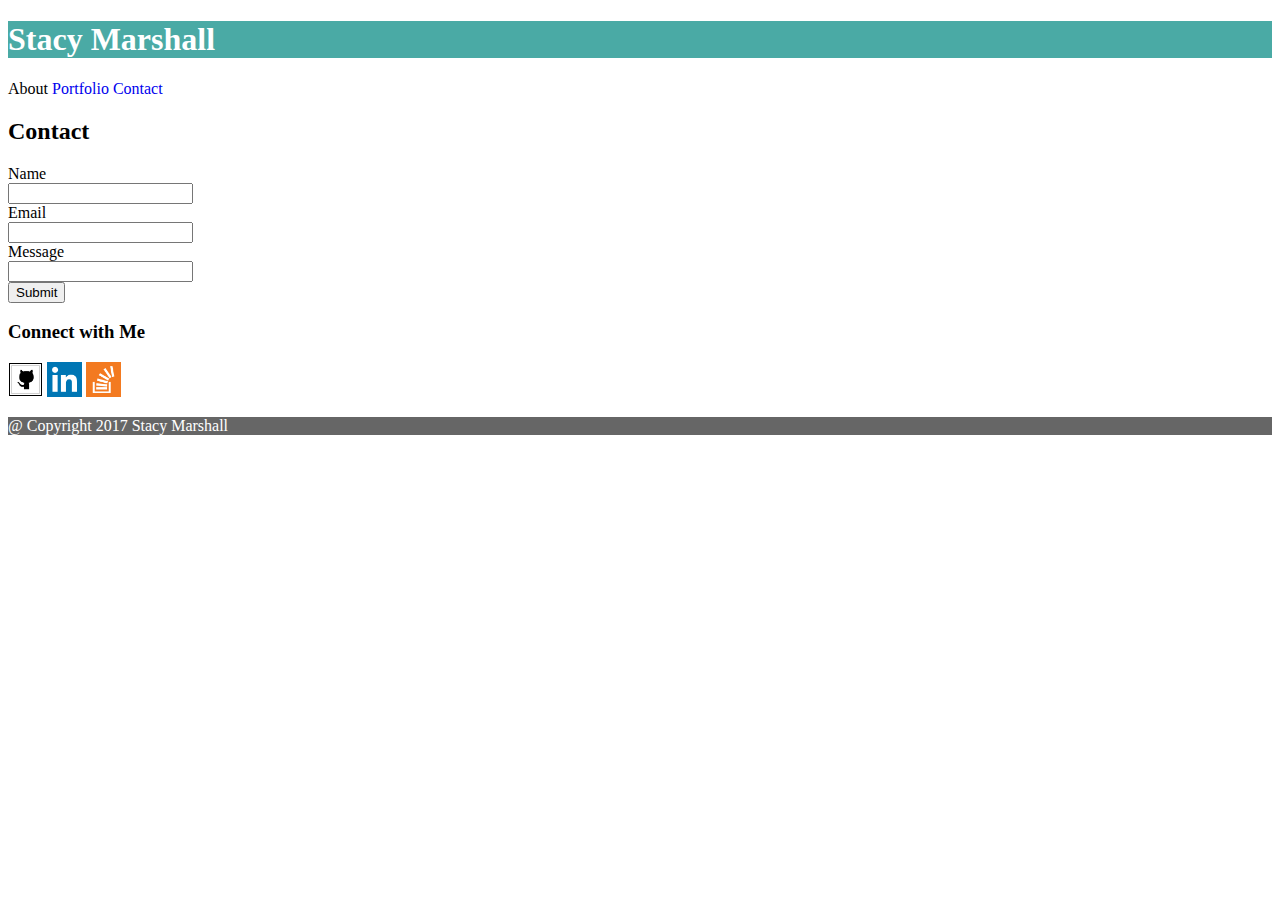
==== contact.html @ d2179153 "html skeleton for all" ====
<!DOCTYPE html>
<html>
	<head>
		<link rel="stylesheet" type="text/css" href="assets/css/style.css">
		<title>Stacy Marshall's Portfolio</title>
	</head>
	<body>
		<div class="heading">
			<h1>Stacy Marshall</h1>
		</div>

		<div class="otherPages"
			<a href="index.html">About</a>
			<a href="portfolio.html">Portfolio</a>
			<a href="contact.html">Contact</a>
		</div>
		
		<h2>Contact</h2>
		<form action="mailto:stacy.marshall@northwestern.edu" method="post" enctype="text/plain">
			<div class="contactForm">
				
				Name<br>
				<input type="text" name="nameInput">
				<br>
			
				Email<br>
				<input type="text" name="emailAddress">
				<br>
			
				Message<br>
				<input type="text" name="messageInfo">
				<br>
			
				<input type="submit" value="Submit">

			</div>

			<div class="connectWithMe">
				<h3>Connect with Me</h3>
					<a href="https://github.com/Sam-Marshall" target="_blank">
						<img src="assets/images/GitHubLogo.png" height=35px width= 35px>
					</a>
					<a href="https://www.linkedin.com/in/stacy-marshall/" target="_blank">
						<img src="assets/images/LinkedinLogo.png" height=35px width= 35px>
					</a>
					<a href="http://stackoverflow.com/users/edit/7455212" target="_blank">
						<img src="assets/images/StackOverflow.png" height=35px width= 35px>
					</a>

			</div>
			<footer>
				<p>@ Copyright 2017 Stacy Marshall</p>
			</footer>
		</form>
	</body>
</html>
---- assets/css/style.css ----
h1 {
	color: white;
	background: #4aaaa5;
}

footer{
	color: white;
	background: #666666;
}

a:link {
	text-decoration: none;
}

a:hover {
	text-decoration: underline;
}
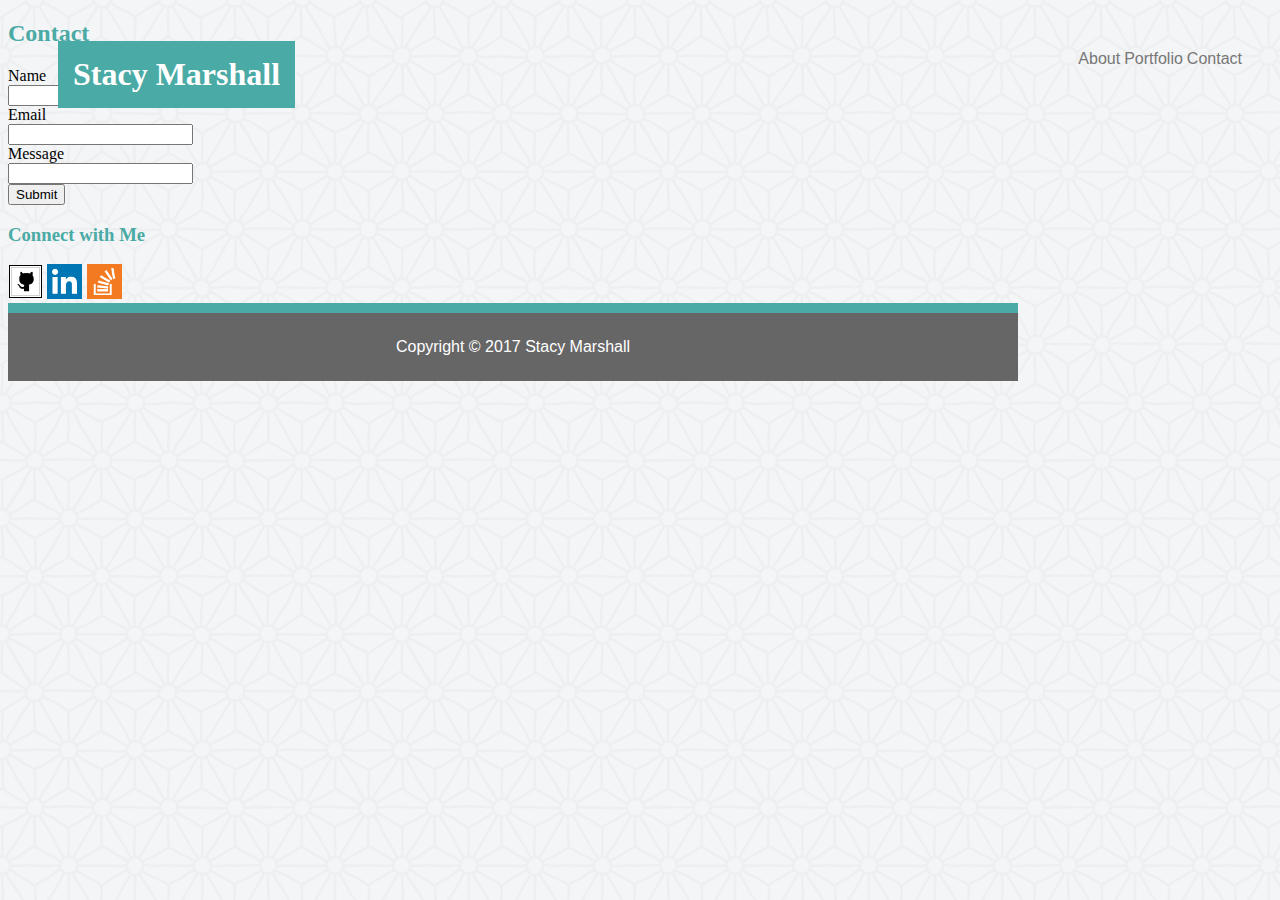
==== commit fc9d6a3a: "fleshed out CSS" ====
--- a/contact.html
+++ b/contact.html
@@ -4,20 +4,22 @@
 		<link rel="stylesheet" type="text/css" href="assets/css/style.css">
 		<title>Stacy Marshall's Portfolio</title>
 	</head>
+	
 	<body>
 		<div class="heading">
 			<h1>Stacy Marshall</h1>
 		</div>
 
-		<div class="otherPages"
+		<div class="otherPages">
 			<a href="index.html">About</a>
 			<a href="portfolio.html">Portfolio</a>
 			<a href="contact.html">Contact</a>
 		</div>
 		
-		<h2>Contact</h2>
-		<form action="mailto:stacy.marshall@northwestern.edu" method="post" enctype="text/plain">
-			<div class="contactForm">
+		<div class="contactForm">
+			<h2>Contact</h2>
+			<form action="mailto:stacy.marshall@northwestern.edu" method="post" enctype="text/plain">
+			
 				
 				Name<br>
 				<input type="text" name="nameInput">
@@ -32,8 +34,11 @@
 				<br>
 			
 				<input type="submit" value="Submit">
+			
+			</form>
 
-			</div>
+
+		</div>
 
 			<div class="connectWithMe">
 				<h3>Connect with Me</h3>
@@ -48,9 +53,8 @@
 					</a>
 
 			</div>
-			<footer>
-				<p>@ Copyright 2017 Stacy Marshall</p>
-			</footer>
-		</form>
+
+			<footer>Copyright &copy 2017 Stacy Marshall</footer>
+
 	</body>
 </html>--- a/assets/css/style.css
+++ b/assets/css/style.css
@@ -1,17 +1,125 @@
+#header{
+	width: 960px;
+	height: 75px;
+	display: inline-block;
+	border-color: #cccccc;
+	background-color: #ffffff;
+	border-style: solid;
+	border-top: none;
+	border-bottom-width: 2px;
+	border-right: none;
+	border-left: none;
+	border-color: #d3d3d3;
+	position: relative;
+}
+
 h1 {
 	color: white;
 	background: #4aaaa5;
+	float: left;
+	padding: 15px;
+	margin-left: 50px;
+	position: absolute;
+
 }
 
-footer{
-	color: white;
-	background: #666666;
+.otherPages{
+	float: right;
+	padding: 30px;
+	max-width: 270px;
+	text-align: center;
+	position: relative;
+	display: inline-block;
+
 }
 
 a:link {
 	text-decoration: none;
 }
 
-a:hover {
-	text-decoration: underline;
-}+.container{
+	width: 960px;
+}
+
+#leftContent{
+	clear: both;
+	max-width: 650px;
+	padding: 10px;
+	float: left;
+	background-color: lavender;
+	margin-top: 25px;
+	margin-right: 5px;
+	margin-bottom: 25px;
+	margin-left: 50px;
+}
+
+#connectWithMe{
+	float: left;
+	max-width: 270px;
+	background-color: lavender;
+	text-align: center;
+	margin-top: 25px;
+	margin-right: 5px;
+	margin-bottom: 25px;
+	margin-left: 20px;
+	padding: 20px;
+}
+
+.verticalLine{
+	width: 1px;
+	background-color: #777777;
+	height: 1px;
+	opacity: 0.2;
+	float: left;
+}
+
+body{
+	background-image: url(../images/Background.png);
+}
+
+.mainContent{
+	display: inline-block;
+}
+
+
+
+.profilePicture{
+	float: left;
+	margin: 25px;
+}
+
+h1, h2, h3{
+	font-family: 'Georgia', Times, Times New Roman, serif;
+}
+
+h2, h3{
+		color: #4aaaa5;
+}
+
+p, a, footer {
+	font-family: 'Arial', 'Helvetica Neue', Helvetica, sans-serif;
+	color: #777777;
+}
+
+hr {
+	color: #777777;
+	background-color: #777777;
+	height: 1px;
+	opacity: 0.2;
+}
+
+footer{
+	color: white;
+	background: #666666;
+	border-style: solid;
+	border-top-width: 10px;
+	border-bottom: none;
+	border-right: none;
+	border-left: none;
+	border-color: #4aaaa5;
+	clear: left;
+	text-align: center;
+	max-width: 960px;
+	padding: 25px;
+}
+
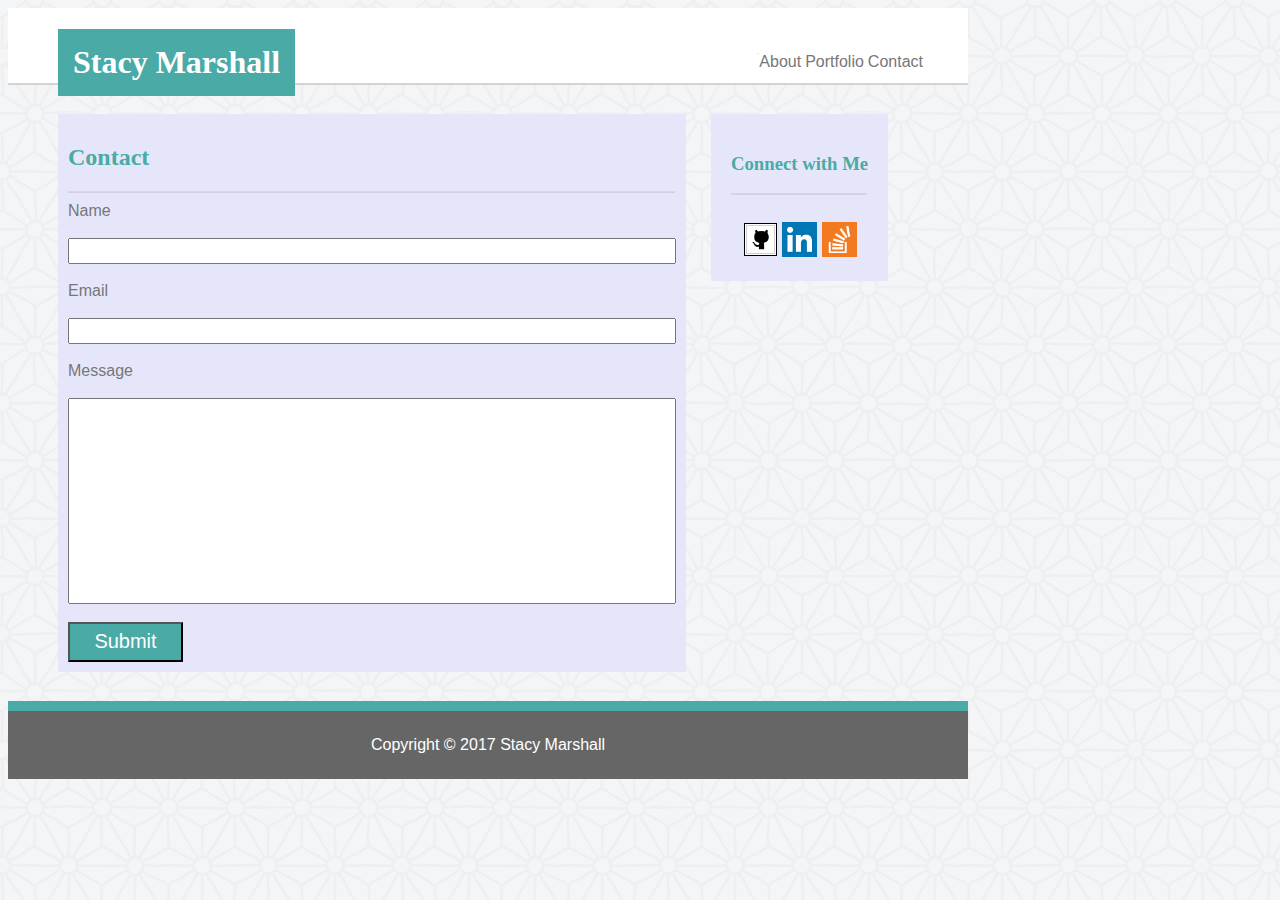
==== commit b17795df: "fleshed out CSS" ====
--- a/contact.html
+++ b/contact.html
@@ -6,53 +6,70 @@
 	</head>
 	
 	<body>
-		<div class="heading">
+		<div class="container">
+		
+		<section id="header">
 			<h1>Stacy Marshall</h1>
-		</div>
 
-		<div class="otherPages">
-			<a href="index.html">About</a>
-			<a href="portfolio.html">Portfolio</a>
-			<a href="contact.html">Contact</a>
-		</div>
+			<div class="otherPages">
+
+				<a href="index.html">About</a>
+				<div class="verticalLine"></div>
+				<a href="portfolio.html">Portfolio</a>
+				<div class="verticalLine"></div>
+				<a href="contact.html">Contact</a>
+
+			</div>
+
+		</section>
 		
-		<div class="contactForm">
+		<div class="mainContent">
+
+		<section id="leftContent">
+		
 			<h2>Contact</h2>
+			<hr>
 			<form action="mailto:stacy.marshall@northwestern.edu" method="post" enctype="text/plain">
 			
 				
-				Name<br>
-				<input type="text" name="nameInput">
-				<br>
+				Name<br><br>
+				<input class="textWidth heightSmall" type="text" name="nameInput">
+				<br><br>
 			
-				Email<br>
-				<input type="text" name="emailAddress">
-				<br>
+				Email<br><br>
+				<input class="textWidth heightSmall" type="text" name="emailAddress">
+				<br><br>
 			
-				Message<br>
-				<input type="text" name="messageInfo">
-				<br>
+				Message<br><br>
+				<input class="textWidth heightLarge" type="text" name="messageInfo">
+				<br><br>
 			
 				<input type="submit" value="Submit">
 			
 			</form>
+		
+		</section>
+		
+		<section id="connectWithMe">
+			
+				<h3>Connect with Me</h3>
 
-
-		</div>
-
-			<div class="connectWithMe">
-				<h3>Connect with Me</h3>
+					<hr><br>
+				
 					<a href="https://github.com/Sam-Marshall" target="_blank">
 						<img src="assets/images/GitHubLogo.png" height=35px width= 35px>
 					</a>
+				
 					<a href="https://www.linkedin.com/in/stacy-marshall/" target="_blank">
 						<img src="assets/images/LinkedinLogo.png" height=35px width= 35px>
 					</a>
+				
 					<a href="http://stackoverflow.com/users/edit/7455212" target="_blank">
 						<img src="assets/images/StackOverflow.png" height=35px width= 35px>
 					</a>
 
-			</div>
+		</section>
+</div>
 
 			<footer>Copyright &copy 2017 Stacy Marshall</footer>
 
--- a/assets/css/style.css
+++ b/assets/css/style.css
@@ -1,4 +1,4 @@
-#header{
+#header {
 	width: 960px;
 	height: 75px;
 	display: inline-block;
@@ -23,9 +23,9 @@
 
 }
 
-.otherPages{
+.otherPages {
 	float: right;
-	padding: 30px;
+	padding: 45px;
 	max-width: 270px;
 	text-align: center;
 	position: relative;
@@ -37,11 +37,11 @@
 	text-decoration: none;
 }
 
-.container{
+.container {
 	width: 960px;
 }
 
-#leftContent{
+#leftContent {
 	clear: both;
 	max-width: 650px;
 	padding: 10px;
@@ -53,7 +53,7 @@
 	margin-left: 50px;
 }
 
-#connectWithMe{
+#connectWithMe {
 	float: left;
 	max-width: 270px;
 	background-color: lavender;
@@ -65,7 +65,7 @@
 	padding: 20px;
 }
 
-.verticalLine{
+.verticalLine {
 	width: 1px;
 	background-color: #777777;
 	height: 1px;
@@ -73,30 +73,50 @@
 	float: left;
 }
 
-body{
+body {
 	background-image: url(../images/Background.png);
 }
 
-.mainContent{
+.mainContent {
 	display: inline-block;
 }
 
+.textWidth {
+	width: 600px;
+}
 
+.heightLarge {
+	height: 200px;
+}
 
-.profilePicture{
+.heightSmall {
+	height: 20px;
+}
+
+input[type=submit] {
+	color: white;
+	background: #4aaaa5;
+	height: 40px;
+	width: 115px;
+	font-family: 'Arial', 'Helvetica Neue', Helvetica, sans-serif;	
+	font-size: 125%;
+
+}
+
+.profilePicture {
 	float: left;
 	margin: 25px;
 }
 
-h1, h2, h3{
+h1, h2, h3 {
 	font-family: 'Georgia', Times, Times New Roman, serif;
 }
 
-h2, h3{
+h2, h3 {
 		color: #4aaaa5;
 }
 
-p, a, footer {
+p, a, footer, form {
 	font-family: 'Arial', 'Helvetica Neue', Helvetica, sans-serif;
 	color: #777777;
 }
@@ -106,9 +126,10 @@
 	background-color: #777777;
 	height: 1px;
 	opacity: 0.2;
+	/*width: 590px;*/
 }
 
-footer{
+footer {
 	color: white;
 	background: #666666;
 	border-style: solid;
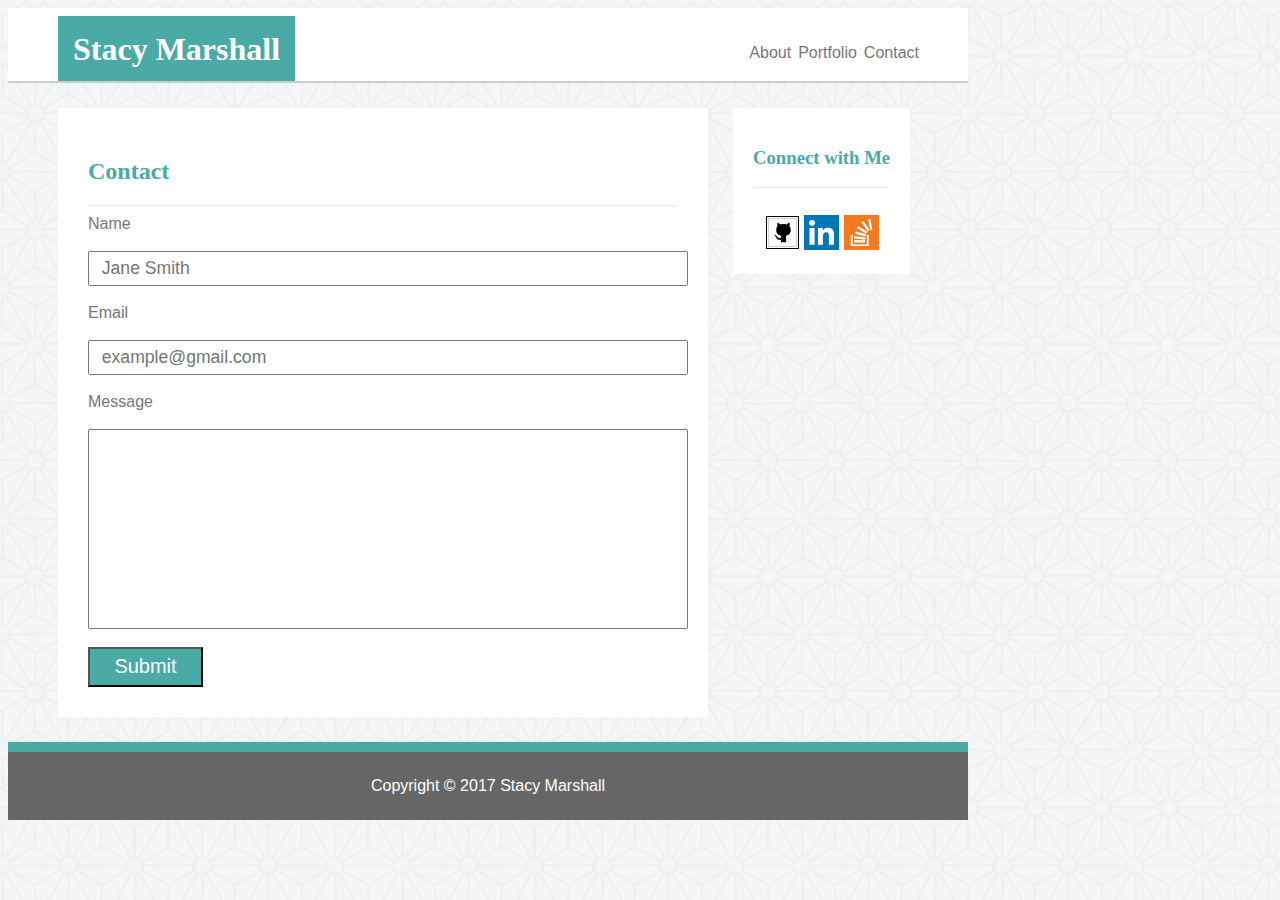
==== commit 488f4f16: "fixed portfolio and added styling" ====
--- a/contact.html
+++ b/contact.html
@@ -1,6 +1,7 @@
 <!DOCTYPE html>
-<html>
+<html lang="en-us">
 	<head>
+		<meta charset="UTF-8">
 		<link rel="stylesheet" type="text/css" href="assets/css/style.css">
 		<title>Stacy Marshall's Portfolio</title>
 	</head>
@@ -8,68 +9,71 @@
 	<body>
 		<div class="container">
 		
-		<section id="header">
-			<h1>Stacy Marshall</h1>
+			<div id="header">
+				
+				<h1>Stacy Marshall</h1>
 
-			<div class="otherPages">
+				<div class="otherPages">
 
-				<a href="index.html">About</a>
-				<div class="verticalLine"></div>
-				<a href="portfolio.html">Portfolio</a>
-				<div class="verticalLine"></div>
-				<a href="contact.html">Contact</a>
+					<a class="webIndex" href="index.html">About</a>
+					
+					<a class="webIndex" href="portfolio.html">Portfolio</a>
+					
+					<a class="webIndex" href="contact.html">Contact</a>
+
+				</div>
 
 			</div>
+			
+			<div class="mainContent">
 
-		</section>
+			<section id="leftContent">
+			
+				<h2>Contact</h2>
+				<hr>
+				<form action="mailto:stacy.marshall@northwestern.edu" method="post" enctype="text/plain">
+				
+					
+					Name<br><br>
+					<input class="textWidth heightSmall" type="text" name="nameInput" placeholder="  Jane Smith">
+					<br><br>
+				
+					Email<br><br>
+					<input class="textWidth heightSmall" type="text" name="emailAddress" placeholder="  example@gmail.com">
+					<br><br>
+				
+					Message<br><br>
+					<input class="textWidth heightLarge" type="text" name="messageInfo">
+					<br><br>
+				
+					<input type="submit" value="Submit">
+				
+				</form>
+			
+			</section>
+			
+			<section id="connectWithMe">
+				
+					<h3>Connect with Me</h3>
+
+						<hr><br>
+					
+						<a href="https://github.com/Sam-Marshall" target="_blank">
+							<img src="assets/images/GitHubLogo.png" height=35px width= 35px>
+						</a>
+					
+						<a href="https://www.linkedin.com/in/stacy-marshall/" target="_blank">
+							<img src="assets/images/LinkedinLogo.png" height=35px width= 35px>
+						</a>
+					
+						<a href="http://stackoverflow.com/users/edit/7455212" target="_blank">
+							<img src="assets/images/StackOverflow.png" height=35px width= 35px>
+						</a>
+
+			</section>
+			</div>
 		
-		<div class="mainContent">
-
-		<section id="leftContent">
-		
-			<h2>Contact</h2>
-			<hr>
-			<form action="mailto:stacy.marshall@northwestern.edu" method="post" enctype="text/plain">
-			
-				
-				Name<br><br>
-				<input class="textWidth heightSmall" type="text" name="nameInput">
-				<br><br>
-			
-				Email<br><br>
-				<input class="textWidth heightSmall" type="text" name="emailAddress">
-				<br><br>
-			
-				Message<br><br>
-				<input class="textWidth heightLarge" type="text" name="messageInfo">
-				<br><br>
-			
-				<input type="submit" value="Submit">
-			
-			</form>
-		
-		</section>
-		
-		<section id="connectWithMe">
-			
-				<h3>Connect with Me</h3>
-
-					<hr><br>
-				
-					<a href="https://github.com/Sam-Marshall" target="_blank">
-						<img src="assets/images/GitHubLogo.png" height=35px width= 35px>
-					</a>
-				
-					<a href="https://www.linkedin.com/in/stacy-marshall/" target="_blank">
-						<img src="assets/images/LinkedinLogo.png" height=35px width= 35px>
-					</a>
-				
-					<a href="http://stackoverflow.com/users/edit/7455212" target="_blank">
-						<img src="assets/images/StackOverflow.png" height=35px width= 35px>
-					</a>
-
-		</section>
-</div>
+		</div>
 
 			<footer>Copyright &copy 2017 Stacy Marshall</footer>
 
--- a/assets/css/style.css
+++ b/assets/css/style.css
@@ -1,40 +1,46 @@
+/*General Style*/
+
+* {
+  box-sizing: border-box;
+}
+
 #header {
 	width: 960px;
 	height: 75px;
-	display: inline-block;
+	background-color: #ffffff;
 	border-color: #cccccc;
-	background-color: #ffffff;
 	border-style: solid;
 	border-top: none;
+	border-right: none;
 	border-bottom-width: 2px;
-	border-right: none;
 	border-left: none;
-	border-color: #d3d3d3;
 	position: relative;
+	overflow: auto;
+	margin-top: 0px;
 }
 
 h1 {
 	color: white;
 	background: #4aaaa5;
-	float: left;
 	padding: 15px;
 	margin-left: 50px;
 	position: absolute;
+	top: -13px;
 
 }
 
 .otherPages {
-	float: right;
 	padding: 45px;
 	max-width: 270px;
 	text-align: center;
-	position: relative;
-	display: inline-block;
+	position: absolute;
+	top: -9px;
+	right: 1px;
 
 }
 
-a:link {
-	text-decoration: none;
+.webIndex{
+	padding-right: 3px;
 }
 
 .container {
@@ -42,21 +48,21 @@
 }
 
 #leftContent {
-	clear: both;
 	max-width: 650px;
-	padding: 10px;
+	padding: 30px;
 	float: left;
-	background-color: lavender;
+	background-color: #ffffff;
 	margin-top: 25px;
 	margin-right: 5px;
 	margin-bottom: 25px;
 	margin-left: 50px;
+	/*position: relative;*/
 }
 
 #connectWithMe {
 	float: left;
 	max-width: 270px;
-	background-color: lavender;
+	background-color: #ffffff;
 	text-align: center;
 	margin-top: 25px;
 	margin-right: 5px;
@@ -65,47 +71,24 @@
 	padding: 20px;
 }
 
-.verticalLine {
+/*.verticalLine {
 	width: 1px;
 	background-color: #777777;
-	height: 1px;
+	height: 18px;
 	opacity: 0.2;
-	float: left;
+	float: right;
+}*/
+
+.mainContent {
+	/*display: inline-block;*/
+}
+
+a:link {
+	text-decoration: none;
 }
 
 body {
 	background-image: url(../images/Background.png);
-}
-
-.mainContent {
-	display: inline-block;
-}
-
-.textWidth {
-	width: 600px;
-}
-
-.heightLarge {
-	height: 200px;
-}
-
-.heightSmall {
-	height: 20px;
-}
-
-input[type=submit] {
-	color: white;
-	background: #4aaaa5;
-	height: 40px;
-	width: 115px;
-	font-family: 'Arial', 'Helvetica Neue', Helvetica, sans-serif;	
-	font-size: 125%;
-
-}
-
-.profilePicture {
-	float: left;
-	margin: 25px;
 }
 
 h1, h2, h3 {
@@ -126,7 +109,6 @@
 	background-color: #777777;
 	height: 1px;
 	opacity: 0.2;
-	/*width: 590px;*/
 }
 
 footer {
@@ -140,7 +122,78 @@
 	border-color: #4aaaa5;
 	clear: left;
 	text-align: center;
-	max-width: 960px;
+	width: 960px;
 	padding: 25px;
 }
 
+/*Contact Form Style*/
+.textWidth {
+	width: 600px;
+}
+
+.heightLarge {
+	height: 200px;
+}
+
+.heightSmall {
+	height: 35px;
+}
+
+input[type=submit] {
+	color: white;
+	background: #4aaaa5;
+	height: 40px;
+	width: 115px;
+	font-family: 'Arial', 'Helvetica Neue', Helvetica, sans-serif;	
+	font-size: 125%;
+}
+
+input[type=text]{
+	font-size: 110%;
+	font-family: 'Arial', 'Helvetica Neue', Helvetica, sans-serif;
+}
+
+/*About Me Style*/
+
+.profilePicture {
+	float: left;
+	margin: 20px;
+	border-radius: 45px;
+	width: 150px;
+	height: 250px;
+}
+
+/*Portfolio Style*/
+
+.layered {
+	position: relative;
+	display: inline-block;
+}
+
+.boxLink {
+	color: white;
+	background: #4aaaa5;
+	font-family: 'Arial', 'Helvetica Neue', Helvetica, sans-serif;
+	text-align: center;	
+	padding-bottom: 10px;
+	padding-top: 10px;
+	width: 250px;
+	height: 50px;
+	position: absolute;
+	float: left;
+	z-index: 100;
+	bottom: 15px;
+	right: 15px;
+}
+
+.imageLink {
+	float: left;
+	position: relative;
+	width: 250px;
+	margin-left: 25px;
+	margin-right: 15px;
+	margin-bottom: 25px;
+	margin-top: 15px;
+	height: 187.5px;
+}
+
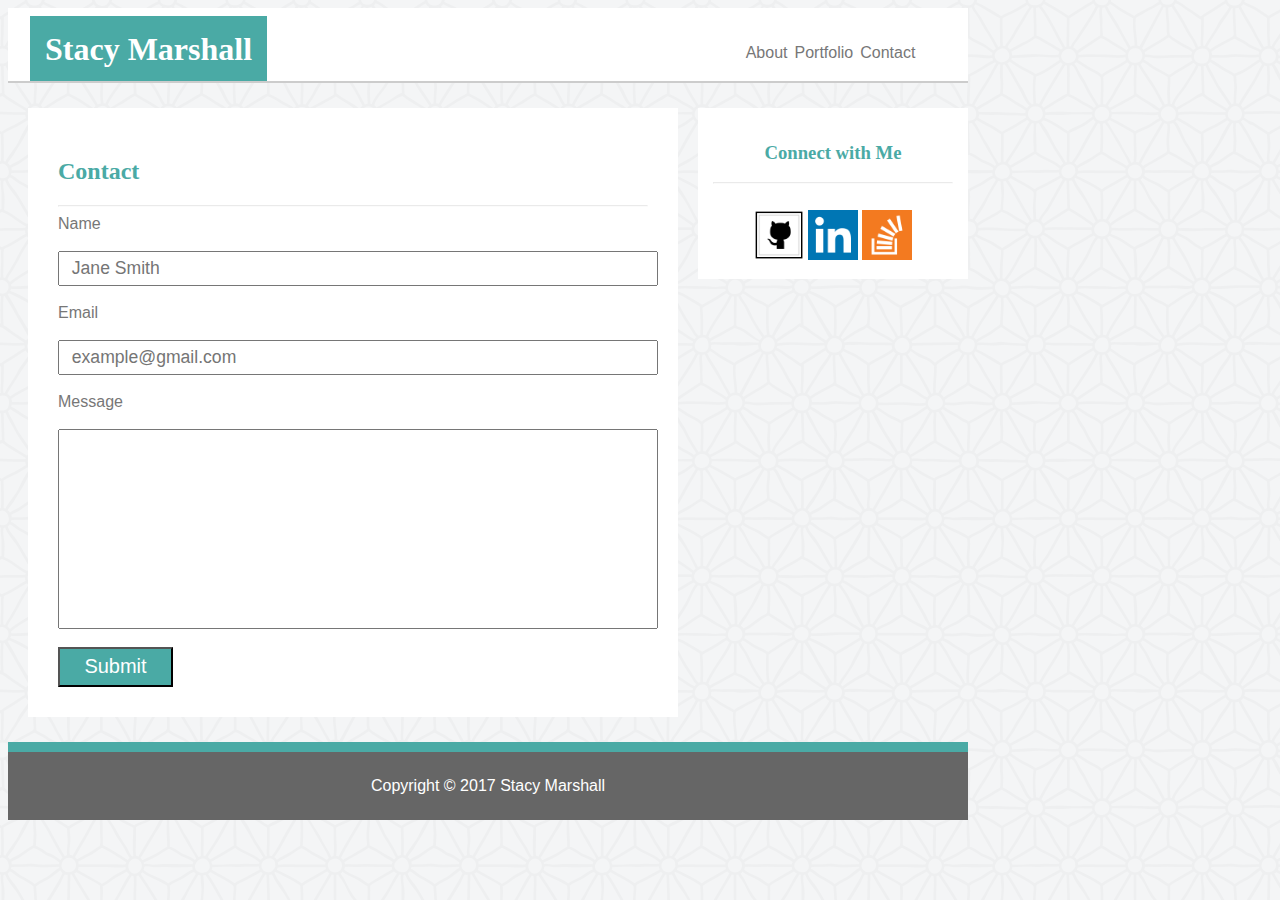
==== commit 37f6431e: "some updates to 'About' content and style elements" ====
--- a/contact.html
+++ b/contact.html
@@ -59,15 +59,15 @@
 						<hr><br>
 					
 						<a href="https://github.com/Sam-Marshall" target="_blank">
-							<img src="assets/images/GitHubLogo.png" height=35px width= 35px>
+							<img src="assets/images/GitHubLogo.png" height=50px width= 50px>
 						</a>
 					
 						<a href="https://www.linkedin.com/in/stacy-marshall/" target="_blank">
-							<img src="assets/images/LinkedinLogo.png" height=35px width= 35px>
+							<img src="assets/images/LinkedinLogo.png" height=50px width= 50px>
 						</a>
 					
 						<a href="http://stackoverflow.com/users/edit/7455212" target="_blank">
-							<img src="assets/images/StackOverflow.png" height=35px width= 35px>
+							<img src="assets/images/StackOverflow.png" height=50px width= 50px>
 						</a>
 
 			</section>
--- a/assets/css/style.css
+++ b/assets/css/style.css
@@ -26,12 +26,13 @@
 	margin-left: 50px;
 	position: absolute;
 	top: -13px;
+	left: -28px;
 
 }
 
 .otherPages {
 	padding: 45px;
-	max-width: 270px;
+	width: 270px;
 	text-align: center;
 	position: absolute;
 	top: -9px;
@@ -48,36 +49,27 @@
 }
 
 #leftContent {
-	max-width: 650px;
+	width: 650px;
 	padding: 30px;
 	float: left;
 	background-color: #ffffff;
 	margin-top: 25px;
 	margin-right: 5px;
 	margin-bottom: 25px;
-	margin-left: 50px;
-	/*position: relative;*/
+	margin-left: 20px;
 }
 
 #connectWithMe {
 	float: left;
-	max-width: 270px;
+	width: 270px;
 	background-color: #ffffff;
 	text-align: center;
 	margin-top: 25px;
-	margin-right: 5px;
+	margin-right: 0px;
 	margin-bottom: 25px;
-	margin-left: 20px;
-	padding: 20px;
+	margin-left: 15px;
+	padding: 15px;
 }
-
-/*.verticalLine {
-	width: 1px;
-	background-color: #777777;
-	height: 18px;
-	opacity: 0.2;
-	float: right;
-}*/
 
 .mainContent {
 	/*display: inline-block;*/
@@ -96,7 +88,7 @@
 }
 
 h2, h3 {
-		color: #4aaaa5;
+	color: #4aaaa5;
 }
 
 p, a, footer, form {
@@ -120,13 +112,14 @@
 	border-right: none;
 	border-left: none;
 	border-color: #4aaaa5;
-	clear: left;
+	clear: both;
 	text-align: center;
 	width: 960px;
 	padding: 25px;
 }
 
 /*Contact Form Style*/
+
 .textWidth {
 	width: 600px;
 }
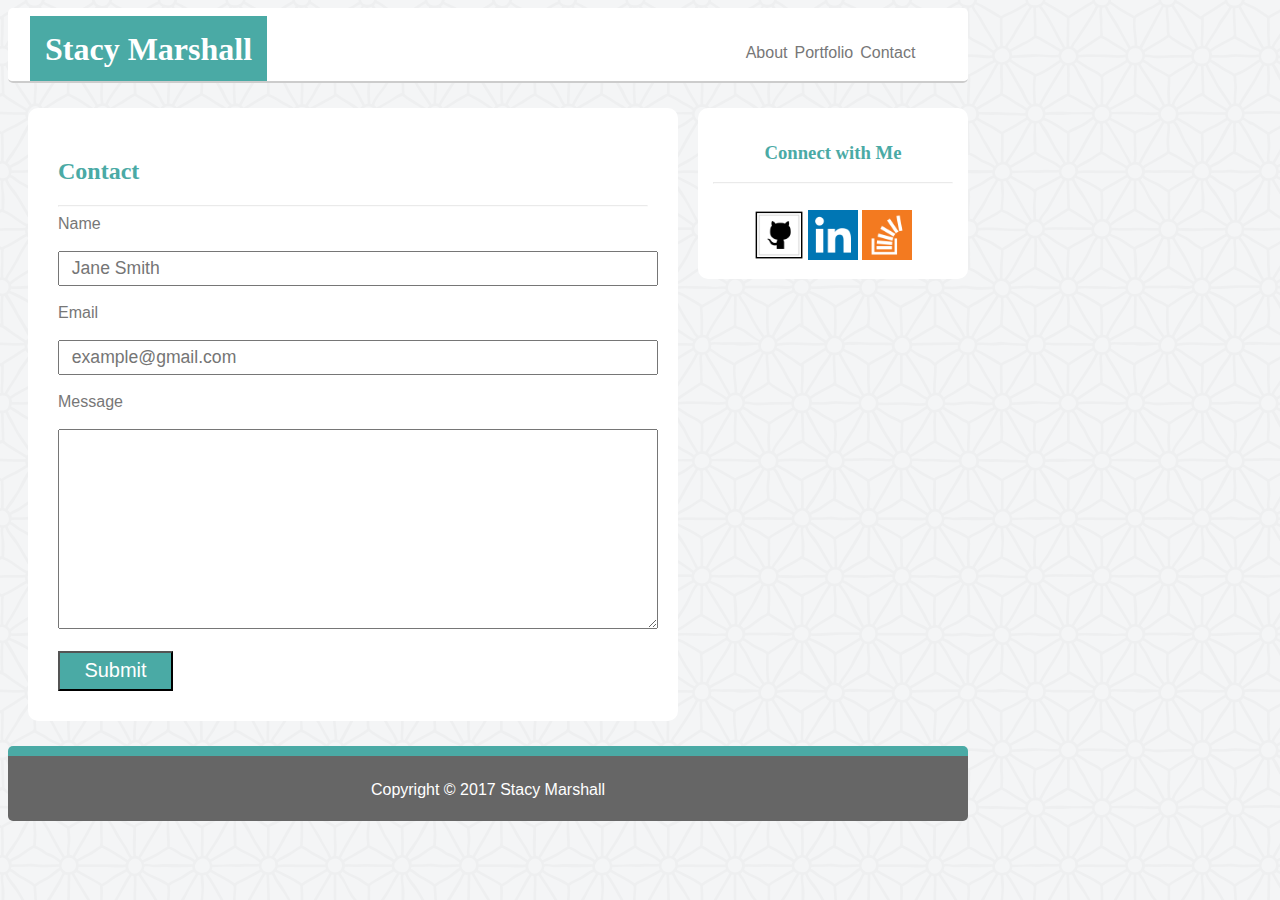
==== commit 22e65d33: "final tweaking including About Me details" ====
--- a/contact.html
+++ b/contact.html
@@ -1,7 +1,9 @@
 <!DOCTYPE html>
 <html lang="en-us">
 	<head>
+
 		<meta charset="UTF-8">
+		<!-- <link rel="stylesheet" type="text/css" href="assets/css/reset.css"> -->
 		<link rel="stylesheet" type="text/css" href="assets/css/style.css">
 		<title>Stacy Marshall's Portfolio</title>
 	</head>
@@ -43,7 +45,7 @@
 					<br><br>
 				
 					Message<br><br>
-					<input class="textWidth heightLarge" type="text" name="messageInfo">
+					<textarea rows="25" cols="25" class="textWidth heightLarge" type="text" name="messageInfo"></textarea>
 					<br><br>
 				
 					<input type="submit" value="Submit">
--- a/assets/css/style.css
+++ b/assets/css/style.css
@@ -17,6 +17,7 @@
 	position: relative;
 	overflow: auto;
 	margin-top: 0px;
+	border-radius: 5px;
 }
 
 h1 {
@@ -57,6 +58,7 @@
 	margin-right: 5px;
 	margin-bottom: 25px;
 	margin-left: 20px;
+	border-radius: 10px;
 }
 
 #connectWithMe {
@@ -69,10 +71,7 @@
 	margin-bottom: 25px;
 	margin-left: 15px;
 	padding: 15px;
-}
-
-.mainContent {
-	/*display: inline-block;*/
+	border-radius: 10px;
 }
 
 a:link {
@@ -96,8 +95,11 @@
 	color: #777777;
 }
 
+a:hover{
+	opacity: 0.8;
+}
+
 hr {
-	color: #777777;
 	background-color: #777777;
 	height: 1px;
 	opacity: 0.2;
@@ -115,7 +117,9 @@
 	clear: both;
 	text-align: center;
 	width: 960px;
+	height: 75px;
 	padding: 25px;
+	border-radius: 5px;
 }
 
 /*Contact Form Style*/
@@ -141,7 +145,7 @@
 	font-size: 125%;
 }
 
-input[type=text]{
+input[type=text], textarea[type=text]{
 	font-size: 110%;
 	font-family: 'Arial', 'Helvetica Neue', Helvetica, sans-serif;
 }
@@ -151,7 +155,7 @@
 .profilePicture {
 	float: left;
 	margin: 20px;
-	border-radius: 45px;
+	border-radius: 15px;
 	width: 150px;
 	height: 250px;
 }
@@ -161,6 +165,11 @@
 .layered {
 	position: relative;
 	display: inline-block;
+	overflow: auto;
+}
+
+.layered:hover{
+	transform: rotate(-5deg);
 }
 
 .boxLink {
@@ -188,5 +197,6 @@
 	margin-bottom: 25px;
 	margin-top: 15px;
 	height: 187.5px;
-}
-
+	border-radius: 5px;
+}
+
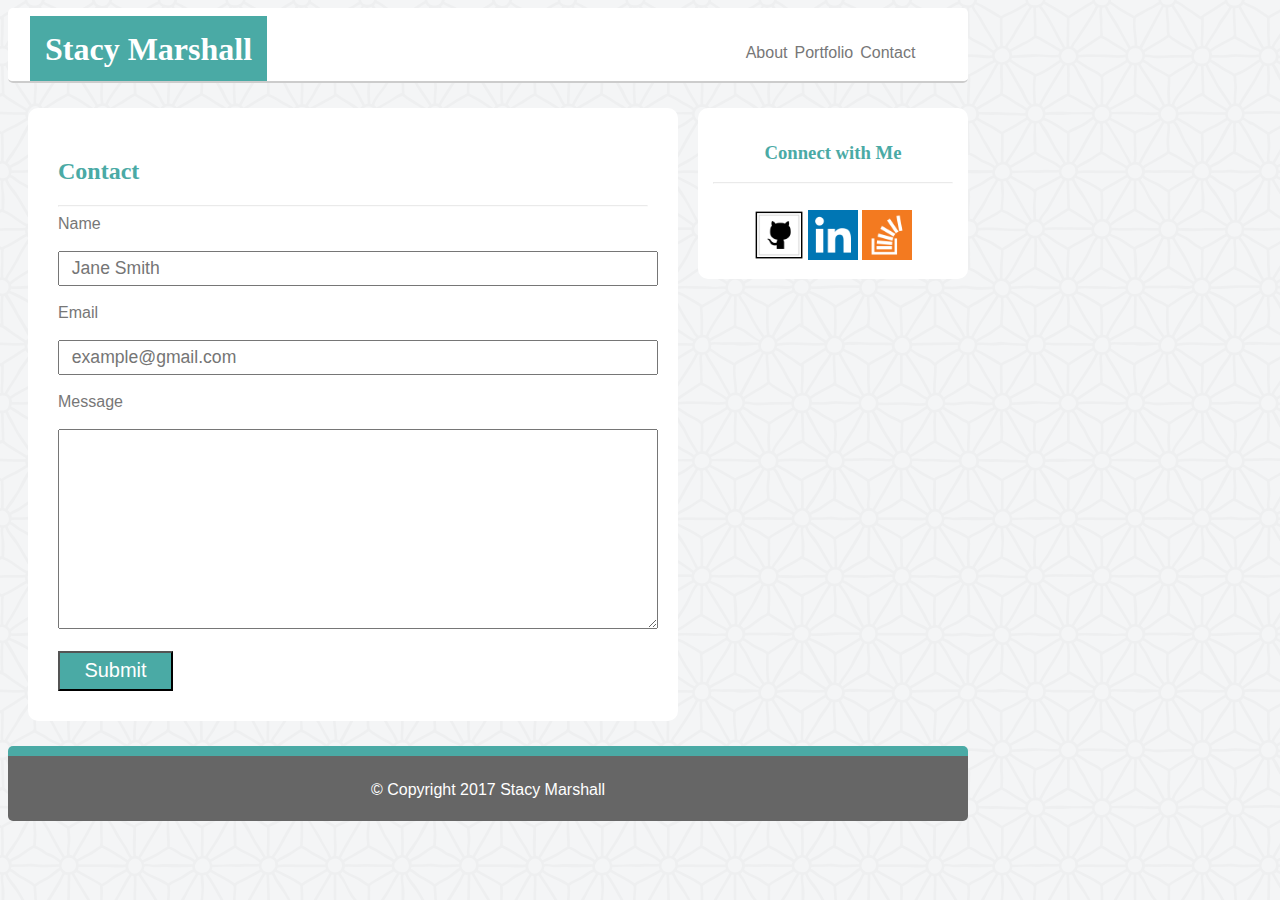
==== commit 44722c4b: "validated HTML" ====
--- a/contact.html
+++ b/contact.html
@@ -45,7 +45,7 @@
 					<br><br>
 				
 					Message<br><br>
-					<textarea rows="25" cols="25" class="textWidth heightLarge" type="text" name="messageInfo"></textarea>
+					<textarea rows="25" cols="25" class="textWidth heightLarge" name="messageInfo"></textarea>
 					<br><br>
 				
 					<input type="submit" value="Submit">
@@ -61,15 +61,15 @@
 						<hr><br>
 					
 						<a href="https://github.com/Sam-Marshall" target="_blank">
-							<img src="assets/images/GitHubLogo.png" height=50px width= 50px>
+							<img class="socialMedia" src="assets/images/GitHubLogo.png" alt="GitHub Logo">
 						</a>
 					
 						<a href="https://www.linkedin.com/in/stacy-marshall/" target="_blank">
-							<img src="assets/images/LinkedinLogo.png" height=50px width= 50px>
+							<img class="socialMedia" src="assets/images/LinkedinLogo.png" alt="Linkedin Logo">
 						</a>
 					
 						<a href="http://stackoverflow.com/users/edit/7455212" target="_blank">
-							<img src="assets/images/StackOverflow.png" height=50px width= 50px>
+							<img class="socialMedia" src="assets/images/StackOverflow.png" alt="StackOverflow Logo">
 						</a>
 
 			</section>
@@ -77,7 +77,7 @@
 		
 		</div>
 
-			<footer>Copyright &copy 2017 Stacy Marshall</footer>
+			<footer>&copy; Copyright 2017 Stacy Marshall</footer>
 
 	</body>
 </html>--- a/assets/css/style.css
+++ b/assets/css/style.css
@@ -73,6 +73,10 @@
 	padding: 15px;
 	border-radius: 10px;
 }
+.socialMedia{
+	height: 50px;
+	width: 50px;
+}
 
 a:link {
 	text-decoration: none;
@@ -145,7 +149,7 @@
 	font-size: 125%;
 }
 
-input[type=text], textarea[type=text]{
+input[type=text], textarea{
 	font-size: 110%;
 	font-family: 'Arial', 'Helvetica Neue', Helvetica, sans-serif;
 }
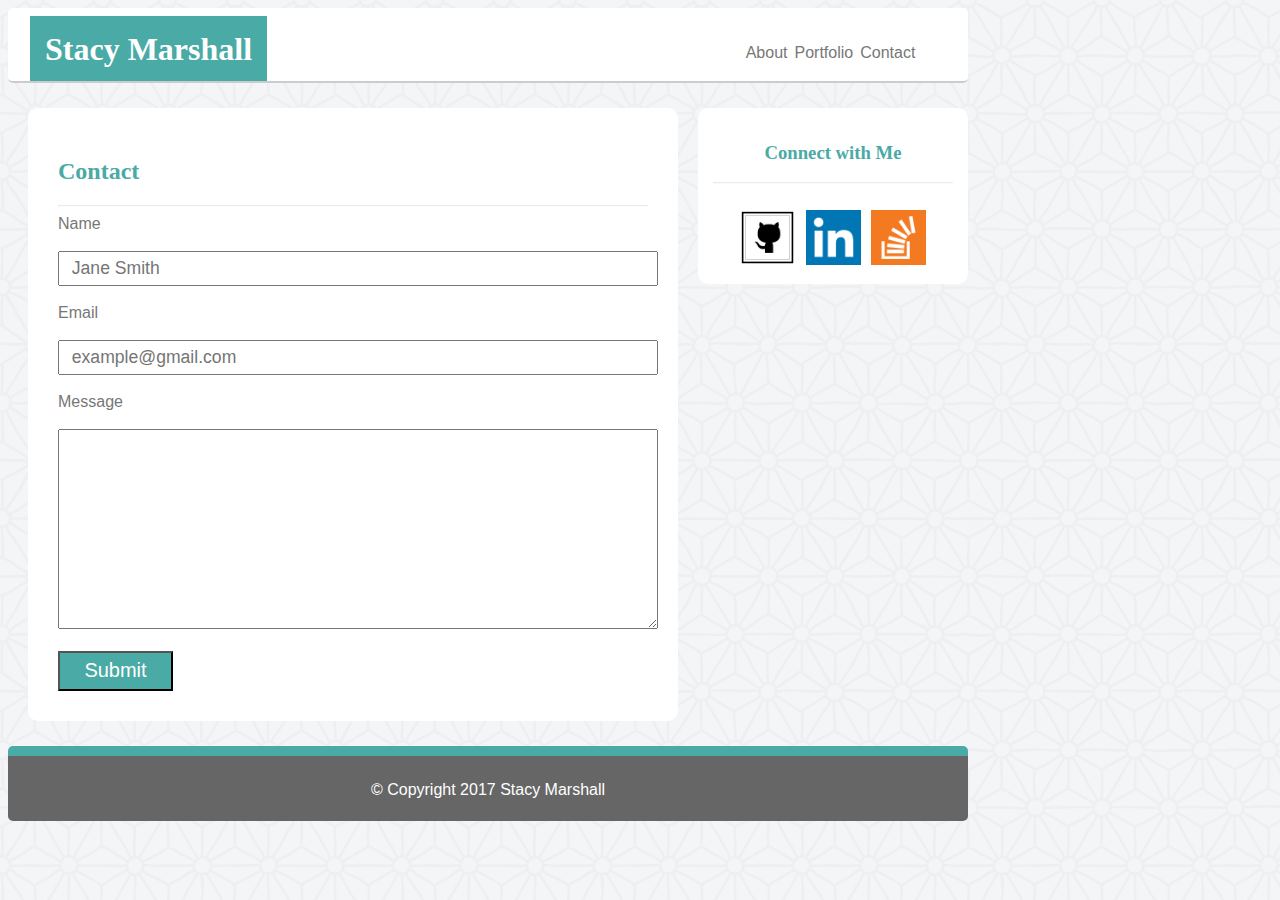
==== commit fe37f0cf: "final product" ====
--- a/contact.html
+++ b/contact.html
@@ -1,11 +1,14 @@
 <!DOCTYPE html>
+
 <html lang="en-us">
+	
 	<head>
 
 		<meta charset="UTF-8">
 		<!-- <link rel="stylesheet" type="text/css" href="assets/css/reset.css"> -->
 		<link rel="stylesheet" type="text/css" href="assets/css/style.css">
 		<title>Stacy Marshall's Portfolio</title>
+	
 	</head>
 	
 	<body>
@@ -32,7 +35,9 @@
 			<section id="leftContent">
 			
 				<h2>Contact</h2>
+				
 				<hr>
+				
 				<form action="mailto:stacy.marshall@northwestern.edu" method="post" enctype="text/plain">
 				
 					
--- a/assets/css/style.css
+++ b/assets/css/style.css
@@ -74,8 +74,10 @@
 	border-radius: 10px;
 }
 .socialMedia{
-	height: 50px;
-	width: 50px;
+	height: 55px;
+	width: 55px;
+	margin-right: 3px;
+	margin-left: 3px;
 }
 
 a:link {
